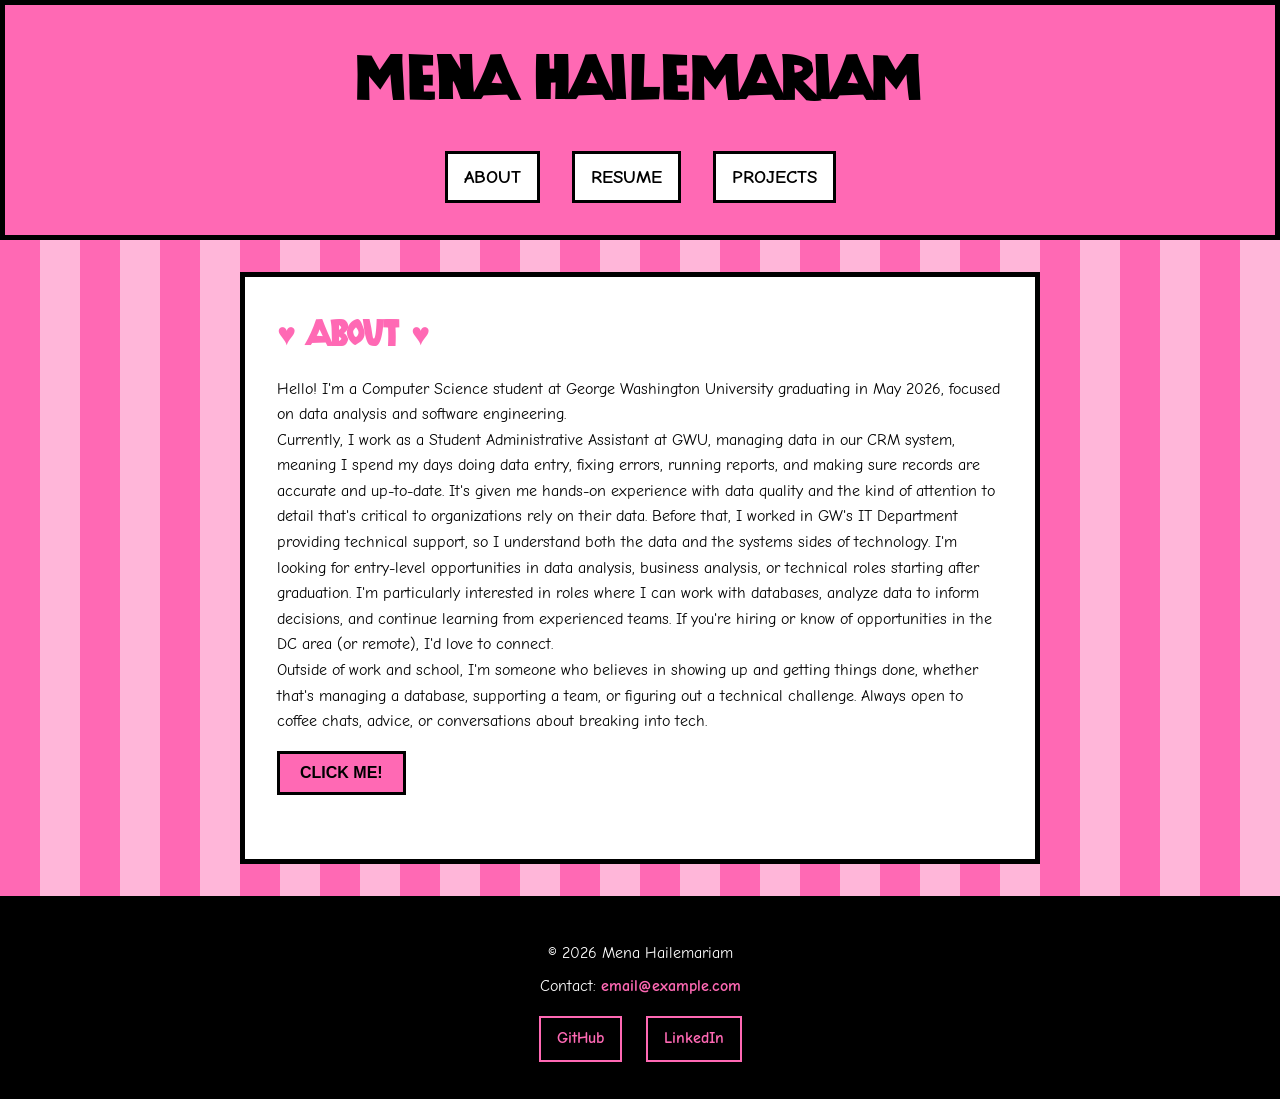
==== index.html @ f1da5a8e "inital setup" ====
<!DOCTYPE html>
<html lang="en">

<head>
    <meta charset="UTF-8">
    <meta name="viewport" content="width=device-width, initial-scale=1.0">
    <title>Basic Page</title>
    <link rel="preconnect" href="https://fonts.googleapis.com">
    <link rel="preconnect" href="https://fonts.gstatic.com" crossorigin>
    <link href="https://fonts.googleapis.com/css2?family=Bangers&family=Comic+Neue:wght@400;700&display=swap"
        rel="stylesheet">
    <link rel="stylesheet" href="styles.css">
</head>

<body>
    <header>
        <h1>Mena Hailemariam</h1>
        <nav>
            <a href="index.html">About</a>
            <a href="resume.html">Resume</a>
            <a href="projects.html">Projects</a>
        </nav>
    </header>

    <main>
        <section>
            <h2>About</h2>
            <p>
                Hello! I'm a Computer Science student at George Washington University graduating in May 2026, focused on
                data analysis and software engineering. <br/>

                Currently, I work as a Student Administrative Assistant at GWU, managing data in our CRM system, meaning
                I spend my days doing data entry, fixing errors, running reports, and making sure records are accurate
                and up-to-date. It's given me hands-on experience with data quality and the kind of attention to detail
                that's critical to organizations rely on their data. Before that, I worked in GW's IT Department
                providing technical support, so I understand both the data and the systems sides of technology.
                I'm looking for entry-level opportunities in data analysis, business analysis, or technical roles
                starting after graduation. I'm particularly interested in roles where I can work with databases, analyze
                data to inform decisions, and continue learning from experienced teams. If you're hiring or know of
                opportunities in the DC area (or remote), I'd love to connect. <br/>
                
                Outside of work and school, I'm someone who believes in showing up and getting things done, whether
                that's managing a database, supporting a team, or figuring out a technical challenge. Always open to
                coffee chats, advice, or conversations about breaking into tech.
            </p>
            <button id="clickBtn">Click Me!</button>
            <p id="message"></p>
        </section>
    </main>

    <footer>
        <div class="footer-content">
            <p>&copy; 2026 Mena Hailemariam</p>
            <p>Contact: <a href="mailto:email@example.com">email@example.com</a></p>
            <div class="social-links">
                <a href="#">GitHub</a>
                <a href="#">LinkedIn</a>
            </div>
        </div>
    </footer>

    <script src="script.js"></script>
</body>

</html>
---- styles.css ----
@font-face {
    font-family: 'P22 Vienna Black';
    src: url('fonts/P22%20Vienna%20Black%20Regular/P22%20Vienna%20Black%20Regular.ttf') format('truetype');
    font-weight: normal;
    font-style: normal;
}

* {
    margin: 0;
    padding: 0;
    box-sizing: border-box;
}

body {
    font-family: 'Comic Neue', cursive, sans-serif;
    line-height: 1.6;
    color: #000;
    background: repeating-linear-gradient(
        90deg,
        #FF69B4,
        #FF69B4 40px,
        #FFB6D9 40px,
        #FFB6D9 80px
    );
}

header {
    background-color: #FF69B4;
    color: #000;
    padding: 2rem 0;
    text-align: center;
    border: 5px solid #000;
}

header h1 {
    font-family: 'P22 Vienna Black', 'Bangers', cursive;
    font-size: 3.5rem;
    font-weight: 400;
    text-transform: uppercase;
    letter-spacing: 3px;
    margin-bottom: 1rem;
}

nav {
    display: flex;
    justify-content: center;
    gap: 2rem;
    margin-top: 1.5rem;
}

nav a {
    color: #000;
    text-decoration: none;
    font-weight: bold;
    font-size: 1.2rem;
    padding: 0.5rem 1rem;
    border: 3px solid #000;
    background-color: #fff;
    text-transform: uppercase;
    transition: all 0.3s ease;
}

nav a:hover {
    background-color: #000;
    color: #FF69B4;
}

main {
    max-width: 800px;
    margin: 2rem auto;
    padding: 2rem;
    background-color: #ffffff;
    border: 5px solid #000;
}

section {
    margin-bottom: 2rem;
}

h2 {
    font-family: 'P22 Vienna Black', 'Bangers', cursive;
    color: #FF69B4;
    font-size: 2rem;
    margin-bottom: 1rem;
    letter-spacing: 2px;
}

h2::before {
    content: "♥ ";
    color: #FF69B4;
}

h2::after {
    content: " ♥";
    color: #FF69B4;
}

button {
    background-color: #FF69B4;
    color: #000;
    padding: 10px 20px;
    border: 3px solid #000;
    cursor: pointer;
    font-size: 1rem;
    font-weight: bold;
    margin-top: 1rem;
    text-transform: uppercase;
}

button:hover {
    background-color: #FFB6D9;
}

#message {
    margin-top: 1rem;
    font-weight: bold;
    color: #35424a;
}

footer {
    background-color: #000;
    color: #fff;
    padding: 2rem 0;
    margin-top: 2rem;
    border: 5px solid #000;
}

.footer-content {
    max-width: 800px;
    margin: 0 auto;
    text-align: center;
}

.footer-content p {
    margin: 0.5rem 0;
}

.footer-content a {
    color: #FF69B4;
    text-decoration: none;
    font-weight: bold;
}

.footer-content a:hover {
    color: #FFB6D9;
}

.social-links {
    display: flex;
    justify-content: center;
    gap: 1.5rem;
    margin-top: 1rem;
}

.social-links a {
    padding: 0.5rem 1rem;
    border: 2px solid #FF69B4;
    background-color: transparent;
    transition: all 0.3s ease;
}

.social-links a:hover {
    background-color: #FF69B4;
    color: #000;
}

.resume-section {
    margin-bottom: 2rem;
    padding: 1.5rem;
    border: 3px solid #000;
    background-color: #fff;
}

.resume-section h3 {
    font-family: 'P22 Vienna Black', 'Bangers', cursive;
    color: #FF69B4;
    font-size: 1.5rem;
    margin-bottom: 1rem;
}

.resume-section ul {
    margin-left: 1.5rem;
    margin-top: 0.5rem;
}

.project-card {
    margin-bottom: 2rem;
    padding: 1.5rem;
    border: 3px solid #000;
    background-color: #fff;
}

.project-card h3 {
    font-family: 'P22 Vienna Black', 'Bangers', cursive;
    color: #FF69B4;
    font-size: 1.5rem;
    margin-bottom: 0.5rem;
}

.project-date {
    font-weight: bold;
    color: #000;
    font-style: italic;
    margin-bottom: 0.5rem;
}

.project-card ul {
    margin-left: 1.5rem;
    margin-top: 0.5rem;
}

.project-links {
    display: flex;
    gap: 1rem;
    margin-top: 1rem;
}

.project-link {
    background-color: #FF69B4;
    color: #000;
    padding: 0.5rem 1rem;
    border: 3px solid #000;
    text-decoration: none;
    font-weight: bold;
    text-transform: uppercase;
    transition: all 0.3s ease;
}

.project-link:hover {
    background-color: #FFB6D9;
}
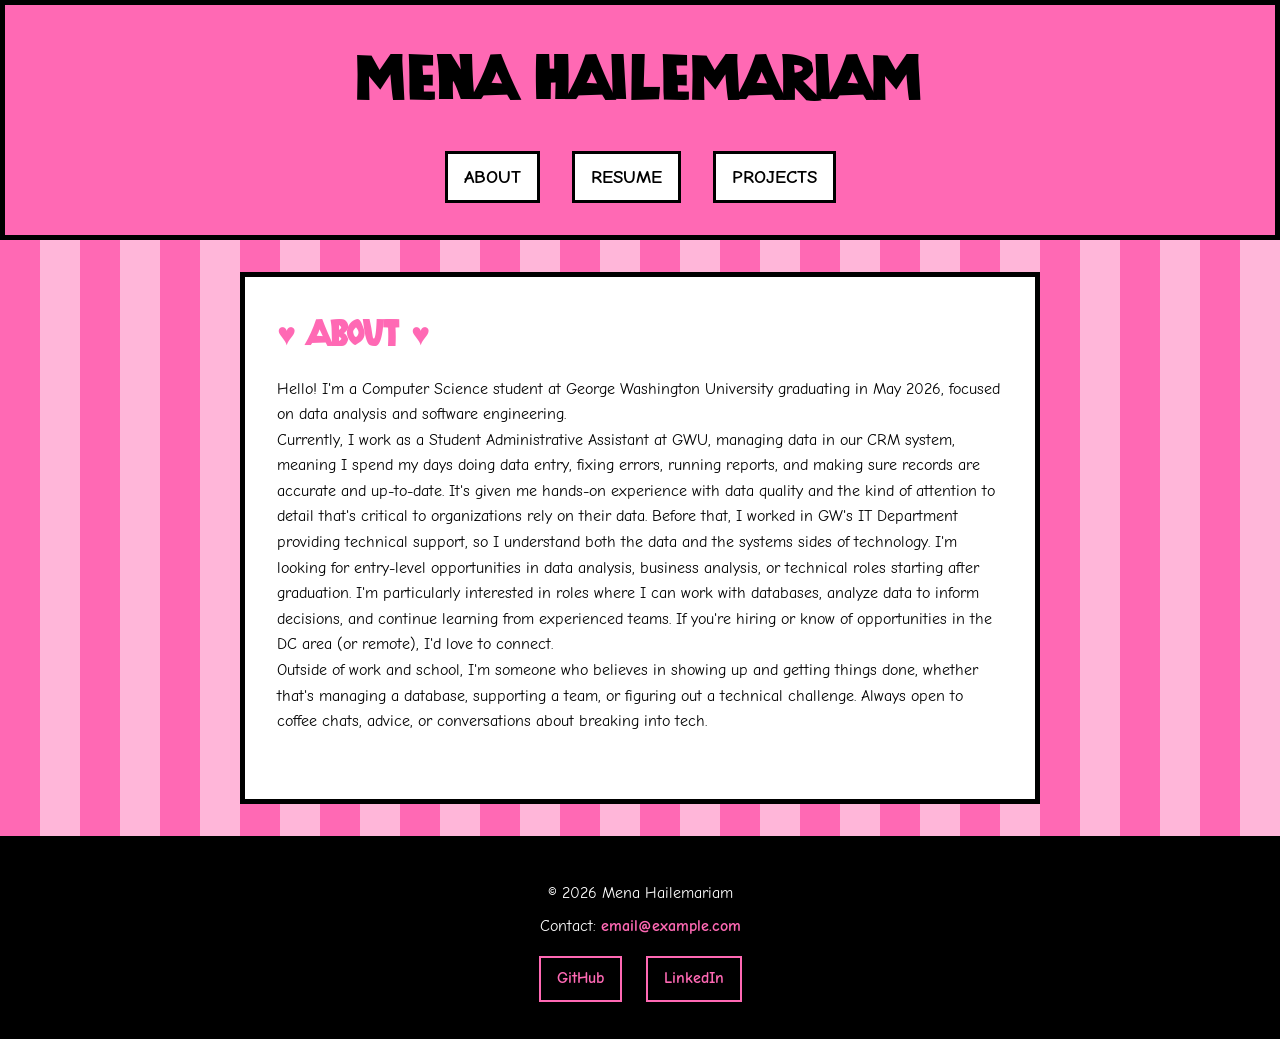
==== commit 2b9b900d: "update links" ====
--- a/index.html
+++ b/index.html
@@ -43,8 +43,6 @@
                 that's managing a database, supporting a team, or figuring out a technical challenge. Always open to
                 coffee chats, advice, or conversations about breaking into tech.
             </p>
-            <button id="clickBtn">Click Me!</button>
-            <p id="message"></p>
         </section>
     </main>
 
@@ -53,13 +51,12 @@
             <p>&copy; 2026 Mena Hailemariam</p>
             <p>Contact: <a href="mailto:email@example.com">email@example.com</a></p>
             <div class="social-links">
-                <a href="#">GitHub</a>
-                <a href="#">LinkedIn</a>
+                <a href="https://github.com/haile-mena">GitHub</a>
+                <a href="https://www.linkedin.com/in/menahaile/">LinkedIn</a>
             </div>
         </div>
     </footer>
 
-    <script src="script.js"></script>
 </body>
 
 </html>
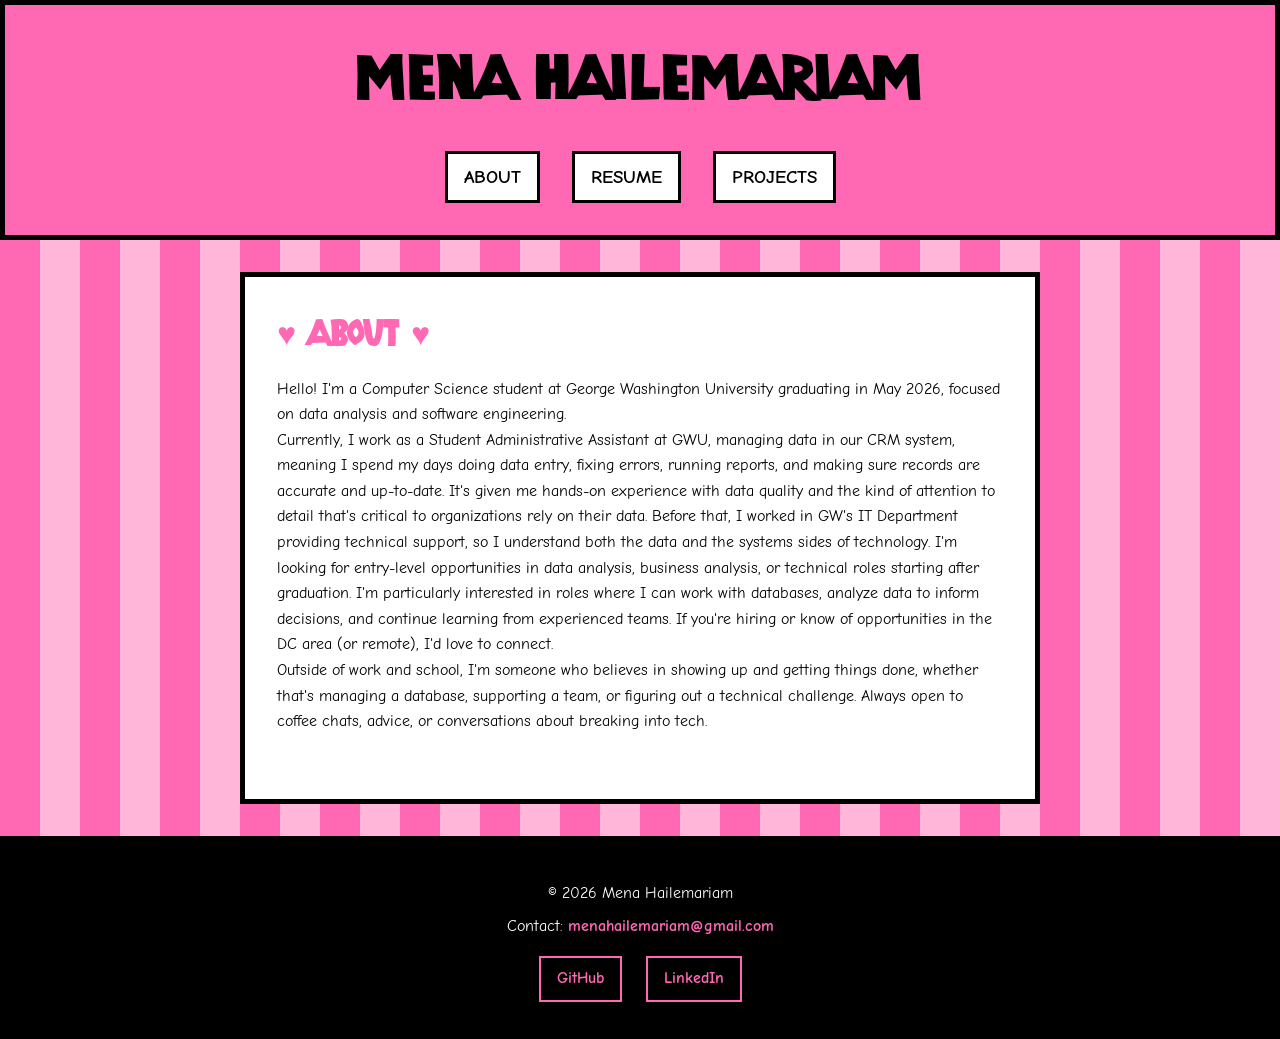
==== commit af0331ff: "added email" ====
--- a/index.html
+++ b/index.html
@@ -49,7 +49,7 @@
     <footer>
         <div class="footer-content">
             <p>&copy; 2026 Mena Hailemariam</p>
-            <p>Contact: <a href="mailto:email@example.com">email@example.com</a></p>
+            <p>Contact: <a href="mailto:menahailemariam@gmail.com">menahailemariam@gmail.com</a></p>
             <div class="social-links">
                 <a href="https://github.com/haile-mena">GitHub</a>
                 <a href="https://www.linkedin.com/in/menahaile/">LinkedIn</a>
